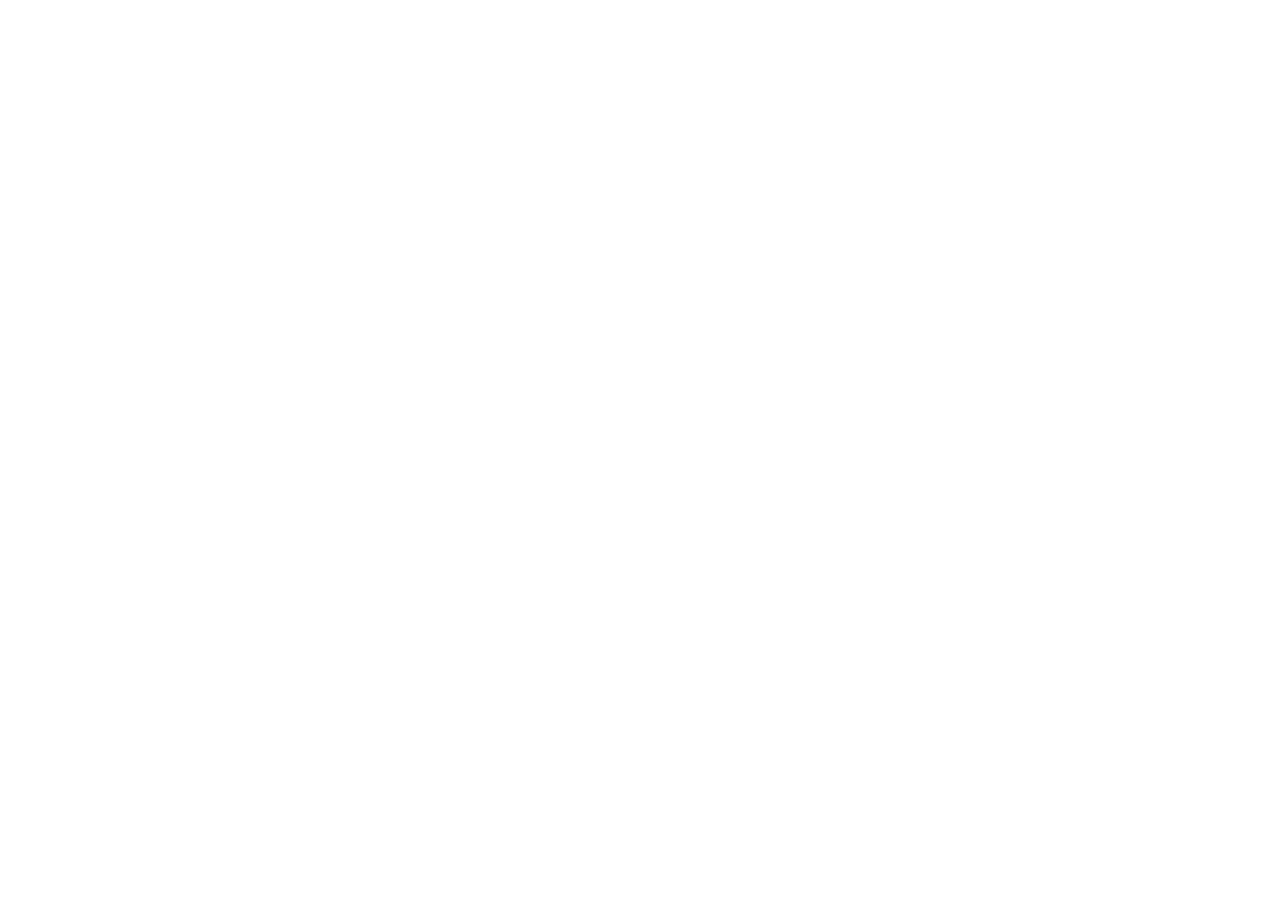
==== index.html @ 88fbc0db "Initial Commit" ====
<!DOCTYPE html>
<html lang="en">
<head>
    <meta charset="UTF-8">
    <meta name="viewport" content="width=device-width, initial-scale=1.0">
    <meta http-equiv="X-UA-Compatible" content="ie=edge">
    <title>Netflix</title>
</head>
<body>

</body>
</html>
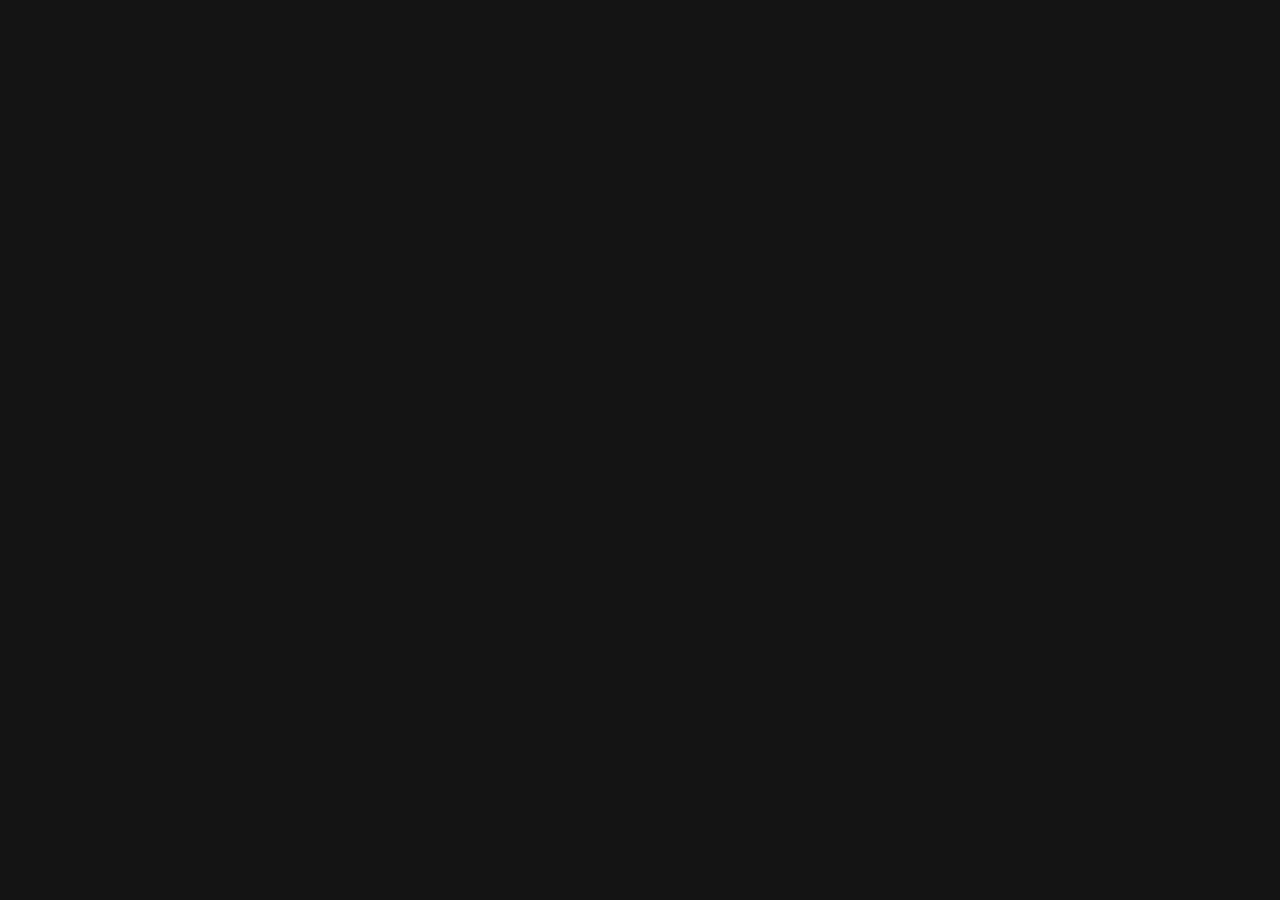
==== commit 3f9901bf: "Changed Body BKGD" ====
--- a/index.html
+++ b/index.html
@@ -5,6 +5,7 @@
     <meta name="viewport" content="width=device-width, initial-scale=1.0">
     <meta http-equiv="X-UA-Compatible" content="ie=edge">
     <title>Netflix</title>
+    <link rel="stylesheet" href="css/style.css">
 </head>
 <body>
 
--- a/css/style.css
+++ b/css/style.css
@@ -0,0 +1,49 @@
+/* http://meyerweb.com/eric/tools/css/reset/ v2.0 | 20110126 License: none (public domain) */ html, body, div, span, applet, object, iframe, h1, h2, h3, h4, h5, h6, p, blockquote, pre, a, abbr, acronym, address, big, cite, code, del, dfn, em, img, ins, kbd, q, s, samp, small, strike, strong, sub, sup, tt, var, b, u, i, center, dl, dt, dd, ol, ul, li, fieldset, form, label, legend, table, caption, tbody, tfoot, thead, tr, th, td, article, aside, canvas, details, embed, figure, figcaption, footer, header, hgroup, menu, nav, output, ruby, section, summary, time, mark, audio, video { margin: 0; padding: 0; border: 0; font-size: 100%; font: inherit; vertical-align: baseline; } /* HTML5 display-role reset for older browsers */ article, aside, details, figcaption, figure, footer, header, hgroup, menu, nav, section { display: block; } body { line-height: 1; } ol, ul { list-style: none; } blockquote, q { quotes: none; } blockquote:before, blockquote:after, q:before, q:after { content: ''; content: none; } table { border-collapse: collapse; border-spacing: 0; }
+
+/* Fonts */
+@font-face {
+    font-family: 'pier_sanslight';
+    src: url('../fonts/pier-sans/piersans-light-webfont.woff2') format('woff2'),
+         url('../fonts/pier-sans/piersans-light-webfont.woff') format('woff');
+    font-weight: normal;
+    font-style: normal;
+
+}
+
+@font-face {
+    font-family: 'pier_sansregular';
+    src: url('../fonts/pier-sans/piersans-regular-webfont.woff2') format('woff2'),
+         url('../fonts/pier-sans/piersans-regular-webfont.woff') format('woff');
+    font-weight: normal;
+    font-style: normal;
+
+}
+
+@font-face {
+    font-family: 'pier_sansmedium';
+    src: url('../fonts/pier-sans/piersans-medium-webfont.woff2') format('woff2'),
+         url('../fonts/pier-sans/piersans-medium-webfont.woff') format('woff');
+    font-weight: normal;
+    font-style: normal;
+
+}
+
+@font-face {
+    font-family: 'pier_sansbold';
+    src: url('../fonts/pier-sans/piersans-bold-webfont.woff2') format('woff2'),
+         url('../fonts/pier-sans/piersans-bold-webfont.woff') format('woff');
+    font-weight: normal;
+    font-style: normal;
+
+}
+
+@font-face {
+    font-family: 'pier_sansblack';
+    src: url('../fonts/pier-sans/piersans-black-webfont.woff2') format('woff2'),
+         url('../fonts/pier-sans/piersans-black-webfont.woff') format('woff');
+    font-weight: normal;
+    font-style: normal;
+
+}
+
+body {background-color: #141414;}
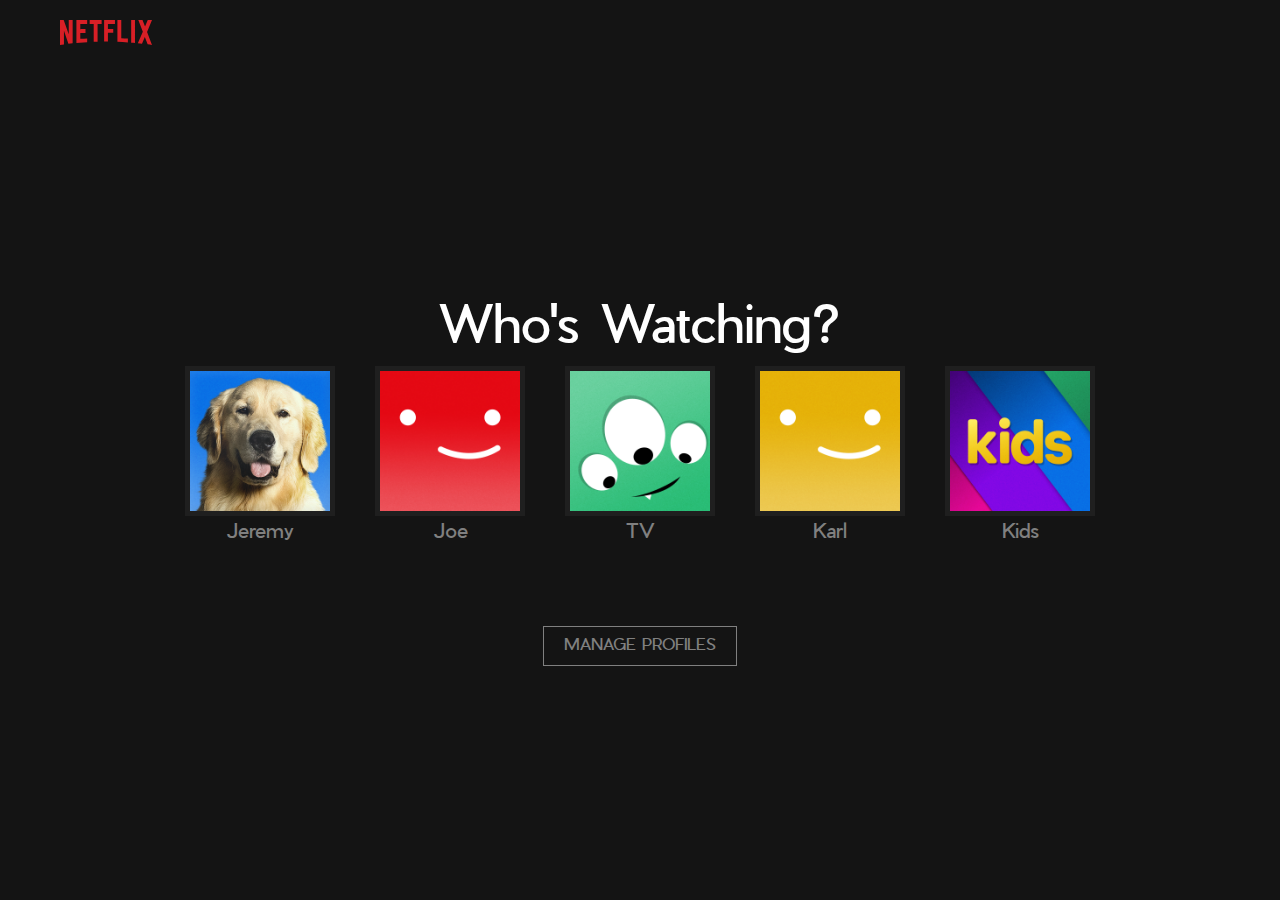
==== commit 68912e83: "finished profiles page w/o links" ====
--- a/index.html
+++ b/index.html
@@ -9,5 +9,52 @@
 </head>
 <body>
 
+    <header>
+        <nav>
+            <a href="homepage.html" class="headerLogo">
+                <div class="logo"></div><!--div logo-->
+            </a>
+        </nav>
+    </header>
+
+    <main>
+        <div class="profilesSelection-container">
+            <h1>Who's Watching?</h1>
+            <div class="profilesSelection-row">
+                <div class="profileContainer">
+                        <div class="profileImage" id="profileImage1"></div><!--profile1Image-->
+                        <h2>Jeremy</h2>
+                </div><!--profile1 container-->
+
+                <div class="profileContainer">
+                        <div class="profileImage" id="profileImage2"></div><!--profile2Image-->
+                        <h2>Joe</h2>
+                </div><!--profile2 container-->
+
+                <div class="profileContainer">
+                        <div class="profileImage" id="profileImage3"></div><!--profile3Image-->
+                        <h2>TV</h2>
+                </div><!--profile3 container-->
+
+                <div class="profileContainer">
+                        <div class="profileImage" id="profileImage4"></div><!--profile4Image-->
+                        <h2>Karl</h2>
+                </div><!--profile4 container-->
+                
+                <div class="profileContainer">
+                        <div class="profileImage" id="profileImage5"></div><!--profile5Image-->
+                        <h2>Kids</h2>
+                </div><!--profile5 container-->
+
+            </div><!--profilesSelection-row-->
+
+                <!-- <div class="manageProfiles">
+                    <button>MANAGE PROFILES</button>
+                </div>manageProfilesBTN -->
+
+            <a href="#" class="manageProfiles">MANAGE PROFILES</a>
+        </div><!--profilesSelection-container-->
+    </main>
+
 </body>
 </html>--- a/css/style.css
+++ b/css/style.css
@@ -7,43 +7,183 @@
          url('../fonts/pier-sans/piersans-light-webfont.woff') format('woff');
     font-weight: normal;
     font-style: normal;
-
-}
-
+}/*font-face pier_sansLight*/
 @font-face {
     font-family: 'pier_sansregular';
     src: url('../fonts/pier-sans/piersans-regular-webfont.woff2') format('woff2'),
          url('../fonts/pier-sans/piersans-regular-webfont.woff') format('woff');
     font-weight: normal;
     font-style: normal;
-
-}
-
+}/*font-face pier_sansRegular*/
 @font-face {
     font-family: 'pier_sansmedium';
     src: url('../fonts/pier-sans/piersans-medium-webfont.woff2') format('woff2'),
          url('../fonts/pier-sans/piersans-medium-webfont.woff') format('woff');
     font-weight: normal;
     font-style: normal;
-
-}
-
+}/*font-face pier_sansMedium*/
 @font-face {
     font-family: 'pier_sansbold';
     src: url('../fonts/pier-sans/piersans-bold-webfont.woff2') format('woff2'),
          url('../fonts/pier-sans/piersans-bold-webfont.woff') format('woff');
     font-weight: normal;
     font-style: normal;
-
-}
-
+}/*font-face pier_sansBold*/
 @font-face {
     font-family: 'pier_sansblack';
     src: url('../fonts/pier-sans/piersans-black-webfont.woff2') format('woff2'),
          url('../fonts/pier-sans/piersans-black-webfont.woff') format('woff');
     font-weight: normal;
     font-style: normal;
+}/*font-face pier_sansBlack*/
 
+
+*{box-sizing: border-box}
+
+body {
+    background-color: #141414;
+    font-family: 'pier_sansregular';
+    font-size:14px;
+    color:white;
+} /* body */
+
+header {
+    display:flex;
+    flex-direction:row;
+    justify-content: flex-start;
+    align-items: center;
+    width:100%;
+    height:65px;
+    padding:0 60px;
+    position:fixed;
+    top:0;
+    left:0;
+    background-color:transparent;
+}/*header*/
+header nav a.headerLogo .logo{
+    display:block;
+    width:92px;
+    height:65px;
+    background: url('../images/netflix-logo.svg')no-repeat center center;
+    background-size:contain;
+    will-change: transform;
+    transition:.25s ease-in-out;
+}/*header nav a.headerLogo .logo*/
+header nav a.headerLogo .logo:hover{
+    transform:scale(1.1);
+}/*header nav a.headerLogo hover*/
+
+main{
+    width:100%;
+    max-width:1200px;
+    height: auto;
+    margin: 0 auto;
+}/*main*/
+
+.profilesSelection-container{
+    display:flex;
+    flex-direction:column;
+    justify-content: center;
+    align-items:center;
+    width:100%;
+    min-height: calc(100vh - 65px);
+    margin-top:65px;
+}/*profilesSelection-container*/
+
+.profilesSelection-container h1{
+    font-family: 'pier_sansregular';
+    font-size:52px;
+    text-align:center;
+}/*profilesSelection h1*/
+
+.profilesSelection-row{
+    display:flex;
+    flex-direction:row;
+    justify-content: center;
+    align-items:center;
+    flex-wrap:wrap;
+}/*profilesSelection-row*/
+
+.profileContainer{
+    display:flex;
+    flex-direction:column;
+    justify-content:flex-start;
+    align-items:center;
+    flex:1;
+    margin:15px 20px;
+}/*profileContainer*/
+
+.profileImage{
+    display: block;
+    width:150px;
+    height:150px;
+    border: 5px solid #1f1f1f;
+    margin-bottom:5px;
+    transition: .25s ease-in-out;
+}/*profileImage*/
+
+#profileImage1{
+    background: url('../images/dog.png') no-repeat center center;
+    background-size:contain;
 }
 
-body {background-color: #141414;}
+#profileImage2{
+    background: url('../images/face-red.png') no-repeat center center;
+    background-size:contain;
+}
+
+/* #profileImage3{
+    background: url('../images/face-green.png');
+    background-size:contain;
+} */
+.profileContainer:nth-of-type(3) .profileImage{
+    background:url('../images/face-green.png') no-repeat center center;
+    background-size:contain;
+}
+
+.profileContainer:nth-of-type(4) .profileImage{
+    background:url('../images/face-yellow.png') no-repeat center center;
+    background-size:contain;
+}
+
+.profileContainer:nth-of-type(5) .profileImage{
+    background:url('../images/kids-section.png')no-repeat center center;
+    background-size:contain;
+}
+
+.profileContainer h2{
+    font-family: 'pier_sansregular';
+    font-size:20px;
+    color:#808080;
+    transition: .25s ease-in-out;
+}
+
+.profileContainer:hover .profileImage{
+    border-color: white;
+}
+.profileContainer:hover h2{
+    color:white;
+}
+
+/* .manageProfiles button{
+    color:white;
+    background:transparent;
+    font-size:16px;
+    padding:5px;
+} */
+
+.manageProfiles{
+    font-family: 'pier_sansregular';
+    font-size:16px;
+    border: 1px solid #808080;
+    height:40px;
+    padding:10px 20px;
+    margin-top:70px;
+    color:#808080;
+    text-decoration-line: none;
+    transition: .25s ease-in-out;
+}
+.manageProfiles:hover{
+    border-color:white;
+    color:white;
+}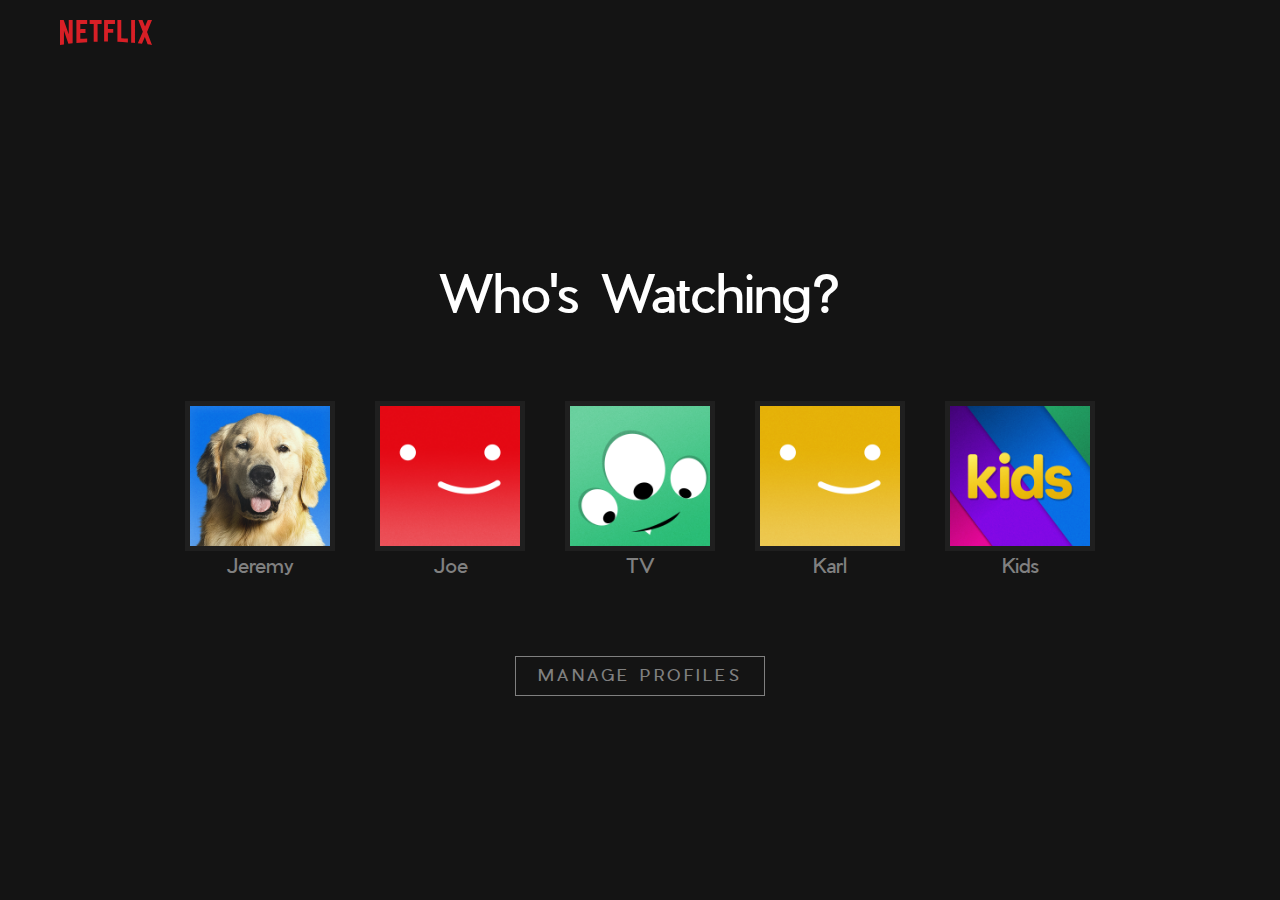
==== commit 142a3d65: "featured and media rows on homepage" ====
--- a/index.html
+++ b/index.html
@@ -11,7 +11,7 @@
 
     <header>
         <nav>
-            <a href="homepage.html" class="headerLogo">
+            <a href="index.html" class="headerLogo">
                 <div class="logo"></div><!--div logo-->
             </a>
         </nav>
@@ -21,30 +21,30 @@
         <div class="profilesSelection-container">
             <h1>Who's Watching?</h1>
             <div class="profilesSelection-row">
-                <div class="profileContainer">
+                <a href="homepage.html" class="profileContainer">
                         <div class="profileImage" id="profileImage1"></div><!--profile1Image-->
                         <h2>Jeremy</h2>
-                </div><!--profile1 container-->
+                </a><!--profile1 container-->
 
-                <div class="profileContainer">
+                <a href="#" class="profileContainer">
                         <div class="profileImage" id="profileImage2"></div><!--profile2Image-->
                         <h2>Joe</h2>
-                </div><!--profile2 container-->
+                </a><!--profile2 container-->
 
-                <div class="profileContainer">
+                <a href="#" class="profileContainer">
                         <div class="profileImage" id="profileImage3"></div><!--profile3Image-->
                         <h2>TV</h2>
-                </div><!--profile3 container-->
+                </a><!--profile3 container-->
 
-                <div class="profileContainer">
+                <a href="#" class="profileContainer">
                         <div class="profileImage" id="profileImage4"></div><!--profile4Image-->
                         <h2>Karl</h2>
-                </div><!--profile4 container-->
+                </a><!--profile4 container-->
                 
-                <div class="profileContainer">
+                <a href="#" class="profileContainer">
                         <div class="profileImage" id="profileImage5"></div><!--profile5Image-->
                         <h2>Kids</h2>
-                </div><!--profile5 container-->
+                </a><!--profile5 container-->
 
             </div><!--profilesSelection-row-->
 
--- a/css/style.css
+++ b/css/style.css
@@ -60,7 +60,14 @@
     left:0;
     background-color:transparent;
 }/*header*/
-header nav a.headerLogo .logo{
+
+
+/* HOME PAGE*/
+.homepage header{
+    display:flex;
+    flex-direction: row;
+}
+header a.headerLogo .logo{
     display:block;
     width:92px;
     height:65px;
@@ -69,10 +76,381 @@
     will-change: transform;
     transition:.25s ease-in-out;
 }/*header nav a.headerLogo .logo*/
-header nav a.headerLogo .logo:hover{
+header a.headerLogo .logo:hover{
     transform:scale(1.1);
 }/*header nav a.headerLogo hover*/
-
+.homepage nav{
+    display:flex;
+    flex-direction:row;
+    background-color: transparent;
+}/*homepage nav*/
+/* .homepage .menuList{
+    display:flex;
+    flex-direction:row;
+    justify-content: flex-start;
+    align-items:center;
+    background-color:green;
+    padding:10px 20px;
+}homepage menuList */
+.homepage ul.menuList{
+    display:flex;
+    flex-direction: row;
+    justify-content: flex-start;
+    align-items:center;
+    background-color: transparent;
+    margin-left:40px;
+}/*homepage ul menuList*/
+.homepage .menuList li a{
+    padding:10px;
+    font-family: 'pier_sanslight';
+    font-size:14px;
+    color:white;
+    text-decoration: none;
+}/*menuList li*/
+.homepage .menuRight-container{
+    display:flex;
+    flex-direction:row;
+    justify-content: flex-end;
+    margin:0 0 0 auto;
+    align-items:center;
+    background-color:transparent;
+}/*homepage menuRight container*/
+header .menuRight-container ul.menuRight-links{
+    display: flex;
+    flex-direction: row;
+    justify-content: flex-start;
+    align-items: center;
+}/*header menuRight-container ul.menuRight-links*/
+header .menuRight-container li a{
+    color:white;
+    font-size:14px;
+    text-transform: uppercase;
+    padding:0 15px;
+    text-decoration:none;
+}/*header menuRight-container li a*/
+header .menuRight-container i.searchIcon{
+    margin-right:10px;
+}/*menuRight container searchIcon*/
+header .menuRight-container i.notificationIcon{
+    margin-left:10px;
+}/*menuRight container notificationIcon*/
+
+.featuredSection{
+    width:100%;
+    height:0;
+    padding-bottom:56.25%;
+    overflow: hidden;
+    position: relative;
+}/*featuredSection padding bottom is value of 9divided by16 times 100 which is aspect ratio must specify height as 0*/
+.featuredSection:after{
+    content:'';
+    width:100%;
+    height:125px;
+    position: absolute;
+    bottom:0;
+    left:0;
+    z-index: 10;
+    background: linear-gradient(to top, #141414, transparent);
+}/*gradient under video*/
+.featuredSection video{
+    width:100%;
+    height:100%;
+    position: absolute;
+    top:0;
+    left:0;
+    z-index:-1;
+}/*featuredSection video*/
+.featuredSection .featuredDescriptors {
+    display:flex;
+    flex-direction:column;
+    justify-content: center;
+    /* background-color: orange; */
+    width:40%;
+    height: 100%;
+    position:absolute;
+    top:0;
+    left:0;
+    z-index:1;
+    padding-left:75px;
+}/*featuredDescriptors*/
+
+.featuredSection .featuredBtns button{
+    font-family: 'pier_sansbold';
+    font-size:22px;
+    color: #e6e6e6;
+    background: rgba(0, 0, 0, .35);
+    border:none;
+    padding:15px 30px;
+    margin:20px 0;
+} /*featured btns*/
+.featuredSection .featuredBtns .playPause-btn{
+    margin-left:0px;
+    margin-right:20px;
+} /*playPause*/
+
+
+#featuredSelection .featuredBtns button#playPause-btn .playControls{display:none;}
+#featuredSelection .featuredBtns button#playPause-btn .pause-video .pauseControls{display:flex}
+#featuredSelection .featuredBtns button#playPause-btn .pause-video .playControls{display: none;}
+#featuredSelection .featuredBtns button#playPause-btn .play-video .pauseControls{display: none;}
+#featuredSelection .featuredBtns button#playPause-btn .play-video .playControls{display: flex;}
+
+#featuredSelection .featuredBtns button:hover{transform: scale(1.05); transform-origin: center; background: #fff; color: #000; box-shadow: 0 15px 25px 0 rgba(10, 10, 10, .20); cursor: pointer;}
+#featuredSelection .featuredBtns button i{font-size: 28px; margin-right: 8px;}
+
+.featuredDescription {
+    font-family:'pier_sansregular';
+    font-size:22px;
+} /*featuredDescription*/
+
+.mediaRow-container{
+    display:flex;
+    flex-direction:column;
+    justify-content: flex-start;
+    align-items: flex-start;
+    margin: 0 0 45px 0;
+    width:100%;
+    height:auto;
+    /* background-color: green; */
+}
+.mediaRow-container h2{
+    font-family: 'pier_sansmedium';
+    font-size:21px;
+    color:white;
+    margin-bottom: 15px;
+}
+.mediaRow-container .mediaRow{
+    display:flex;
+    flex-direction: row;
+    justify-content: flex-start;
+    align-items: center;
+    width:100%;
+    height: auto;
+}
+.mediaRow-container .mediaRow .mediaItem{
+    width: calc((100% - 30px) / 6);
+    margin-right:5px;
+    box-shadow: none;
+    will-change:transform;
+    transition: .35s ease-in-out;
+    position: relative;
+    z-index:101;
+}
+.mediaRow-container .mediaRow .mediaItem:hover{
+    transform:scale(1.75);
+    transform-origin: center;
+    box-shadow: 0, 15px, 35px, 0 rgba(10, 10, 10, .85);
+    cursor: pointer;
+    z-index: 102;
+}
+.mediaRow-container .mediaRow .mediaItem:first-of-type{
+    transform-origin:center left;
+}
+.mediaRow-container .mediaRow .mediaItem:last-of-type{
+    transform-origin: center right;
+}
+.mediaRow-container .mediaRow .mediaItem .mediaItem-mediaContainer{
+    width:100%;
+    padding: 28.125% 0;
+    height: 0;
+    overflow: hidden;
+    white-space: nowrap;
+    position:relative;
+}
+.mediaRow-container .mediaRow .mediaItem .mediaItem-mediaContainer .mediaImage{
+    width: 100%;
+    position: absolute;
+    top:0;
+    left:0;
+    right: 0;
+    bottom: 0;
+    background: url('../images/ozark.jpg') no-repeat;
+    background-position: center;
+    background-size: contain;
+}
+.mediaRow-container .mediaRow .mediaItem:nth-of-type(2) .mediaImage{
+    width: 100%;
+    position: absolute;
+    top:0;
+    left:0;
+    right: 0;
+    bottom: 0;
+    background: url('../images/the-order.jpg') no-repeat;
+    background-position: center;
+    background-size: contain;
+}
+.mediaRow-container .mediaRow .mediaItem:nth-of-type(3) .mediaImage{
+    width: 100%;
+    position: absolute;
+    top:0;
+    left:0;
+    right: 0;
+    bottom: 0;
+    background: url('../images/stranger-things.jpg') no-repeat;
+    background-position: center;
+    background-size: contain;
+}
+.mediaRow-container .mediaRow .mediaItem:nth-of-type(4) .mediaImage{
+    width: 100%;
+    position: absolute;
+    top:0;
+    left:0;
+    right: 0;
+    bottom: 0;
+    background: url('../images/joe-rogan.jpg') no-repeat;
+    background-position: center;
+    background-size: contain;
+}
+.mediaRow-container .mediaRow .mediaItem:nth-of-type(5) .mediaImage{
+    width: 100%;
+    position: absolute;
+    top:0;
+    left:0;
+    right: 0;
+    bottom: 0;
+    background: url('../images/chefs-table.jpg') no-repeat;
+    background-position: center;
+    background-size: contain;
+}
+.mediaRow-container .mediaRow .mediaItem:nth-of-type(6) .mediaImage{
+    width: 100%;
+    position: absolute;
+    top:0;
+    left:0;
+    right: 0;
+    bottom: 0;
+    background: url('../images/highway-men.jpg') no-repeat;
+    background-position: center;
+    background-size: contain;
+}
+
+.netflixOriginals-container{
+    display:flex;
+    flex-direction:column;
+    justify-content: flex-start;
+    align-items: flex-start;
+    margin: 0 0 45px 0;
+    width:100%;
+    height:auto;
+    /* background-color: green; */
+}
+.netflixOriginals-container h2{
+    font-family: 'pier_sansmedium';
+    font-size:21px;
+    text-transform: uppercase;
+    color:white;
+    margin-bottom: 15px;
+}
+.netflixOriginals-container .mediaRow{
+    display:flex;
+    flex-direction: row;
+    justify-content: flex-start;
+    align-items: center;
+    width:100%;
+    height: auto;
+}
+.netflixOriginals-container .mediaRow .mediaItem{
+    width: calc((100% - 30px) / 6);
+    margin-right:5px;
+    box-shadow: none;
+    will-change:transform;
+    transition: .35s ease-in-out;
+    position: relative;
+    z-index:101;
+}
+.netflixOriginals-container .mediaRow .mediaItem:hover{
+    transform:scale(1.75);
+    transform-origin: center;
+    box-shadow: 0, 15px, 35px, 0 rgba(10, 10, 10, .85);
+    cursor: pointer;
+    z-index: 102;
+}
+.netflixOriginals-container .mediaRow .mediaItem:first-of-type{
+    transform-origin:center left;
+}
+.netflixOriginals-container .mediaRow .mediaItem:last-of-type{
+    transform-origin: center right;
+}
+.netflixOriginals-container .mediaRow .mediaItem .netflix-mediaContainer{
+    width:100%;
+    padding: 100% 0;
+    height: 0;
+    overflow: hidden;
+    white-space: nowrap;
+    position:relative;
+}
+.netflixOriginals-container .mediaRow .mediaItem .netflix-mediaContainer .mediaImage{
+    width: 100%;
+    position: absolute;
+    top:0;
+    left:0;
+    right: 0;
+    bottom: 0;
+    background: url('../images/master-of-none.webp') no-repeat;
+    background-position: center;
+    background-size: contain;
+}
+.netflixOriginals-container .mediaRow .mediaItem:nth-of-type(2) .mediaImage{
+    width: 100%;
+    position: absolute;
+    top:0;
+    left:0;
+    right: 0;
+    bottom: 0;
+    background: url('../images/fyre-festival.webp') no-repeat;
+    background-position: center;
+    background-size: contain;
+}
+.netflixOriginals-container .mediaRow .mediaItem:nth-of-type(3) .mediaImage{
+    width: 100%;
+    position: absolute;
+    top:0;
+    left:0;
+    right: 0;
+    bottom: 0;
+    background: url('../images/kevin-hart.webp') no-repeat;
+    background-position: center;
+    background-size: contain;
+}
+.netflixOriginals-container .mediaRow .mediaItem:nth-of-type(4) .mediaImage{
+    width: 100%;
+    position: absolute;
+    top:0;
+    left:0;
+    right: 0;
+    bottom: 0;
+    background: url('../images/triple-frontier.webp') no-repeat;
+    background-position: center;
+    background-size: contain;
+}
+.netflixOriginals-container .mediaRow .mediaItem:nth-of-type(5) .mediaImage{
+    width: 100%;
+    position: absolute;
+    top:0;
+    left:0;
+    right: 0;
+    bottom: 0;
+    background: url('../images/umbrella-academy.webp') no-repeat;
+    background-position: center;
+    background-size: contain;
+}
+.netflixOriginals-container .mediaRow .mediaItem:nth-of-type(6) .mediaImage{
+    width: 100%;
+    position: absolute;
+    top:0;
+    left:0;
+    right: 0;
+    bottom: 0;
+    background: url('../images/last-kingdom.webp') no-repeat;
+    background-position: center;
+    background-size: contain;
+}
+
+
+
+
+
+/* PROFILES PAGE*/
 main{
     width:100%;
     max-width:1200px;
@@ -102,6 +480,7 @@
     justify-content: center;
     align-items:center;
     flex-wrap:wrap;
+    margin:65px 0px;
 }/*profilesSelection-row*/
 
 .profileContainer{
@@ -111,6 +490,7 @@
     align-items:center;
     flex:1;
     margin:15px 20px;
+    text-decoration: none;
 }/*profileContainer*/
 
 .profileImage{
@@ -125,12 +505,12 @@
 #profileImage1{
     background: url('../images/dog.png') no-repeat center center;
     background-size:contain;
-}
+}/*profileImage 1*/
 
 #profileImage2{
     background: url('../images/face-red.png') no-repeat center center;
     background-size:contain;
-}
+}/*profileImage 2*/
 
 /* #profileImage3{
     background: url('../images/face-green.png');
@@ -139,31 +519,31 @@
 .profileContainer:nth-of-type(3) .profileImage{
     background:url('../images/face-green.png') no-repeat center center;
     background-size:contain;
-}
+}/*profileImage 3 w/ the nth degree*/
 
 .profileContainer:nth-of-type(4) .profileImage{
     background:url('../images/face-yellow.png') no-repeat center center;
     background-size:contain;
-}
+} /*profileImage 4*/
 
 .profileContainer:nth-of-type(5) .profileImage{
     background:url('../images/kids-section.png')no-repeat center center;
     background-size:contain;
-}
+} /*profileImage 5*/
 
 .profileContainer h2{
     font-family: 'pier_sansregular';
     font-size:20px;
     color:#808080;
     transition: .25s ease-in-out;
-}
+} /*profilecontainer h2*/
 
 .profileContainer:hover .profileImage{
     border-color: white;
-}
+}/*profile container hover*/
 .profileContainer:hover h2{
     color:white;
-}
+}/*profile container h2 hover*/
 
 /* .manageProfiles button{
     color:white;
@@ -173,17 +553,23 @@
 } */
 
 .manageProfiles{
+    display:flex;
+    justify-content: center;
+    align-items: center;
     font-family: 'pier_sansregular';
     font-size:16px;
+    text-transform: uppercase;
+    letter-spacing: 3.5px;
     border: 1px solid #808080;
-    height:40px;
+    min-height:40px;
+    min-width:250px;
     padding:10px 20px;
-    margin-top:70px;
+    /* margin-top:70px; */
     color:#808080;
     text-decoration-line: none;
     transition: .25s ease-in-out;
-}
+} /*manageProfiles*/
 .manageProfiles:hover{
     border-color:white;
     color:white;
-}+}/*manageProfiles hover*/